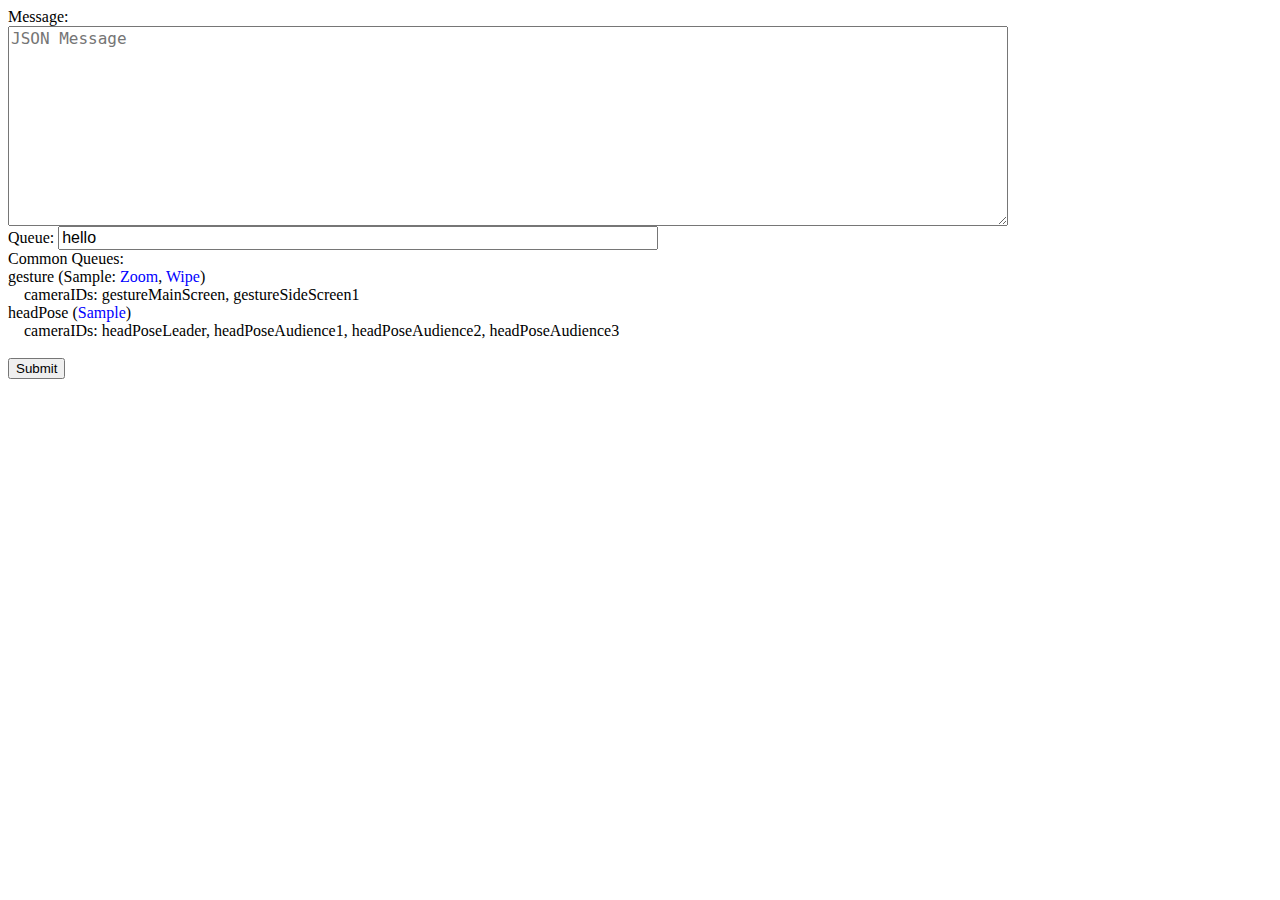
==== templates/index.html @ cf2bc2e8 "first commit" ====
<html>
<head>
    <title>Doppelganger</title>
    <script type="text/javascript" src="https://cdnjs.cloudflare.com/ajax/libs/jquery/3.1.0/jquery.min.js"></script>
    <link rel="stylesheet" href="https://maxcdn.bootstrapcdn.com/font-awesome/4.6.3/css/font-awesome.min.css" />
    <script>
        function submitForm() {
            var message = $("#message").val();
            try {
                message = JSON.stringify(JSON.parse(message));
            }
            catch (err) {
                message = $("#message").val();
            }
            $.ajax({
                type: "POST",
                url: "/post",
                data: {
                    message: message,
                    queue: $("#queue").val()
                },
                success: function(data) {
                    var json = JSON.parse(data);
                    $("#status").html("<i class='fa fa-check fa-1x' aria-hidden='true'></i> Message delivered. Status: " + json['success']);
                    setTimeout(function() {
                        $("#status").html("");
                    }, 3000);
                    if (json['success']) {
                        $("#message").val("");
                    }
                }
            })
            .error(function() {
                alert("You need to restart the doppelganger.py process");
            });
        }

        function addSampleGesture(gesture) {
            var obj = null;
            if (gesture == 'zoom') {
                obj =
                {
                    "timeStamp": "2016-08-26 16.00.00.00",
                    "cameraID": "gestureMainScreen",
                    "personID": 1,
                    "bodyPose": {
                        "X": 1,
                        "Y": 0.5,
                        "Z": 3,
                        "pitch": "20",
                        "yaw": "15",
                        "roll": "8"
                    },
                    "gestureType": "zoom",
                    "parameters": {
                        "direction": "out",
                        "factor": 1.5
                    }
                };
            }
            else {
                obj =
                {
                    "timeStamp": "2016-08-26 16.01.00.00",
                    "cameraID": "gestureMainScreen",
                    "personID": 1,
                    "bodyPose": {
                        "X": 1,
                        "Y": 0.5,
                        "Z": 3,
                        "pitch": "20",
                        "yaw": "15",
                        "roll": "8"
                    },
                    "gestureType": "wipe",
                    "parameters": {
                        "direction": "left",
                        "factor": 1
                    }
                };
            }
            $("#message").val(JSON.stringify(obj, null, 2));
            $("#queue").val("gesture");
        }

        function addSampleHeadPose() {
            var obj =
            {
                "timeStamp": "2015-08-25 13.32.56.23",
                "cameraID": "headPoseLeader",
                "personID": 1,
                "poseLabel": "leftSceen",
                "parameters": {
                    "X": 15.5,
                    "Y": 8.5,
                    "Z": 30,
                    "pitch": 30,
                    "yaw": "25",
                    "roll": "5"
                }
            };

            $("#message").val(JSON.stringify(obj, null, 2));
            $("#queue").val("headPose");
        }
    </script>
    <style>
        a {
            color: blue;
        }
    </style>
</head>
<body>
    <form onsubmit="submitForm(); return false;">
        Message:<br />
        <textarea id="message" name="message" placeholder="JSON Message" style="height: 200px; width: 1000px; font-size:16px"></textarea>
        <br />
        <label for="queue">Queue</label>: <input id="queue" type="text" name="queue" value="hello" style="font-size:16px; width: 600px" />
        <br />
        Common Queues:<br />
        gesture (Sample: <a onclick="addSampleGesture('zoom')">Zoom</a>, <a onclick="addSampleGesture('wipe')">Wipe</a>)<br />
        &emsp;cameraIDs: gestureMainScreen, gestureSideScreen1<br />
        headPose (<a onclick="addSampleHeadPose();">Sample</a>)<br />
        &emsp;cameraIDs: headPoseLeader, headPoseAudience1, headPoseAudience2, headPoseAudience3<br /><br />
        <input type="submit" value="Submit" />
    </form>

    <div id="status"></div>
</body>
</html>
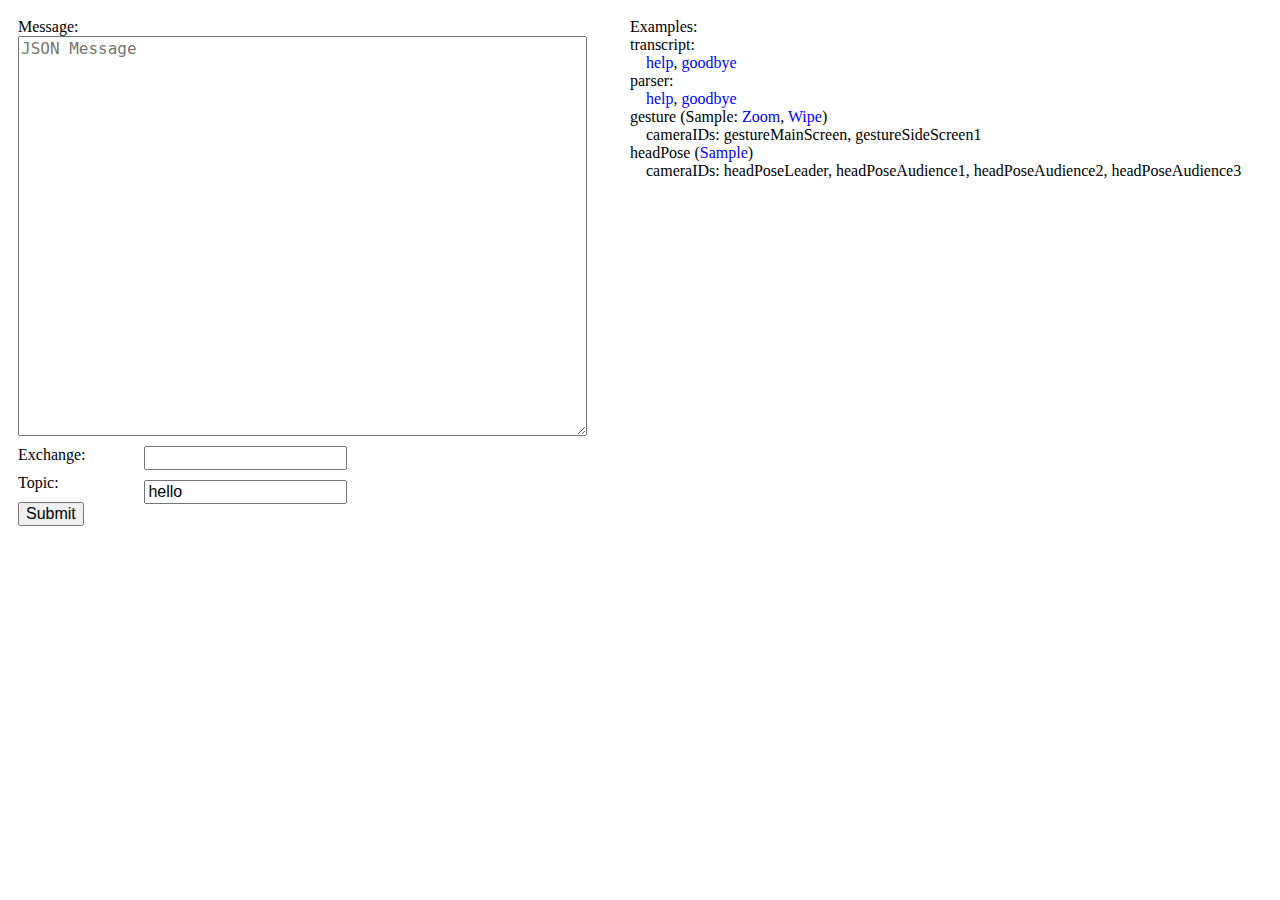
==== commit 9fdbe4d0: "second commit" ====
--- a/templates/index.html
+++ b/templates/index.html
@@ -1,129 +1,41 @@
 <html>
 <head>
     <title>Doppelganger</title>
+    <link rel="icon" type="image/png" href="/static/favicon.ico">
     <script type="text/javascript" src="https://cdnjs.cloudflare.com/ajax/libs/jquery/3.1.0/jquery.min.js"></script>
+    <script type="text/javascript" src="/static/script.js"></script>
     <link rel="stylesheet" href="https://maxcdn.bootstrapcdn.com/font-awesome/4.6.3/css/font-awesome.min.css" />
-    <script>
-        function submitForm() {
-            var message = $("#message").val();
-            try {
-                message = JSON.stringify(JSON.parse(message));
-            }
-            catch (err) {
-                message = $("#message").val();
-            }
-            $.ajax({
-                type: "POST",
-                url: "/post",
-                data: {
-                    message: message,
-                    queue: $("#queue").val()
-                },
-                success: function(data) {
-                    var json = JSON.parse(data);
-                    $("#status").html("<i class='fa fa-check fa-1x' aria-hidden='true'></i> Message delivered. Status: " + json['success']);
-                    setTimeout(function() {
-                        $("#status").html("");
-                    }, 3000);
-                    if (json['success']) {
-                        $("#message").val("");
-                    }
-                }
-            })
-            .error(function() {
-                alert("You need to restart the doppelganger.py process");
-            });
-        }
-
-        function addSampleGesture(gesture) {
-            var obj = null;
-            if (gesture == 'zoom') {
-                obj =
-                {
-                    "timeStamp": "2016-08-26 16.00.00.00",
-                    "cameraID": "gestureMainScreen",
-                    "personID": 1,
-                    "bodyPose": {
-                        "X": 1,
-                        "Y": 0.5,
-                        "Z": 3,
-                        "pitch": "20",
-                        "yaw": "15",
-                        "roll": "8"
-                    },
-                    "gestureType": "zoom",
-                    "parameters": {
-                        "direction": "out",
-                        "factor": 1.5
-                    }
-                };
-            }
-            else {
-                obj =
-                {
-                    "timeStamp": "2016-08-26 16.01.00.00",
-                    "cameraID": "gestureMainScreen",
-                    "personID": 1,
-                    "bodyPose": {
-                        "X": 1,
-                        "Y": 0.5,
-                        "Z": 3,
-                        "pitch": "20",
-                        "yaw": "15",
-                        "roll": "8"
-                    },
-                    "gestureType": "wipe",
-                    "parameters": {
-                        "direction": "left",
-                        "factor": 1
-                    }
-                };
-            }
-            $("#message").val(JSON.stringify(obj, null, 2));
-            $("#queue").val("gesture");
-        }
-
-        function addSampleHeadPose() {
-            var obj =
-            {
-                "timeStamp": "2015-08-25 13.32.56.23",
-                "cameraID": "headPoseLeader",
-                "personID": 1,
-                "poseLabel": "leftSceen",
-                "parameters": {
-                    "X": 15.5,
-                    "Y": 8.5,
-                    "Z": 30,
-                    "pitch": 30,
-                    "yaw": "25",
-                    "roll": "5"
-                }
-            };
-
-            $("#message").val(JSON.stringify(obj, null, 2));
-            $("#queue").val("headPose");
-        }
-    </script>
-    <style>
-        a {
-            color: blue;
-        }
-    </style>
+    <link rel="stylesheet" href="/static/style.css" />
 </head>
 <body>
-    <form onsubmit="submitForm(); return false;">
-        Message:<br />
-        <textarea id="message" name="message" placeholder="JSON Message" style="height: 200px; width: 1000px; font-size:16px"></textarea>
-        <br />
-        <label for="queue">Queue</label>: <input id="queue" type="text" name="queue" value="hello" style="font-size:16px; width: 600px" />
-        <br />
-        Common Queues:<br />
+    <div id="right">
+        Examples:<br />
+        transcript:<br />
+        &emsp;<a onclick="transcriptHelp()">help</a>, <a onclick="transcriptGoodbye()">goodbye</a><br />
+        parser:<br />
+        &emsp;<a onclick="commandHelp()">help</a>, <a onclick="commandGoodbye()">goodbye</a><br />
         gesture (Sample: <a onclick="addSampleGesture('zoom')">Zoom</a>, <a onclick="addSampleGesture('wipe')">Wipe</a>)<br />
         &emsp;cameraIDs: gestureMainScreen, gestureSideScreen1<br />
         headPose (<a onclick="addSampleHeadPose();">Sample</a>)<br />
         &emsp;cameraIDs: headPoseLeader, headPoseAudience1, headPoseAudience2, headPoseAudience3<br /><br />
-        <input type="submit" value="Submit" />
-    </form>
+    </div>
+    <div id="left">
+        <form onsubmit="submitForm(); return false;">
+            <div>
+                Message:<br />
+                <textarea id="message" name="message" placeholder="JSON Message"></textarea>
+            </div>
+            <div>
+                <div class="input"><input id="exchange" type="text" name="exchange" /></div>
+                <div class="title"><label for="exchange">Exchange</label>:</div>
+            </div>
+            <div>
+                <div class="input"><input id="topic" type="text" name="topic" value="hello" /></div>
+                <div class="title"><label for="topic">Topic</label>:</div>
+            </div>
+            <input type="submit" value="Submit" />
+        </form>
+    </div>
 
     <div id="status"></div>
 </body>
--- a/static/style.css
+++ b/static/style.css
@@ -0,0 +1,45 @@
+input,
+textarea,
+body {
+    font-size: 16px;
+}
+
+a {
+    color: blue;
+}
+#right,
+#left {
+    padding: 10px;
+}
+
+#right {
+    float: right;
+    width: 50%;
+}
+
+#left {
+    width: 50%;
+}
+
+#left div {
+    margin-bottom: 10px;
+    width: 100%;
+}
+
+textarea {
+    width: 90%;
+    height: 400px;
+}
+
+input[type=text] {
+    width: 40%;
+}
+
+#left .title {
+    width: 20%;
+}
+
+#left .input {
+    float:right;
+    width: 80%;
+}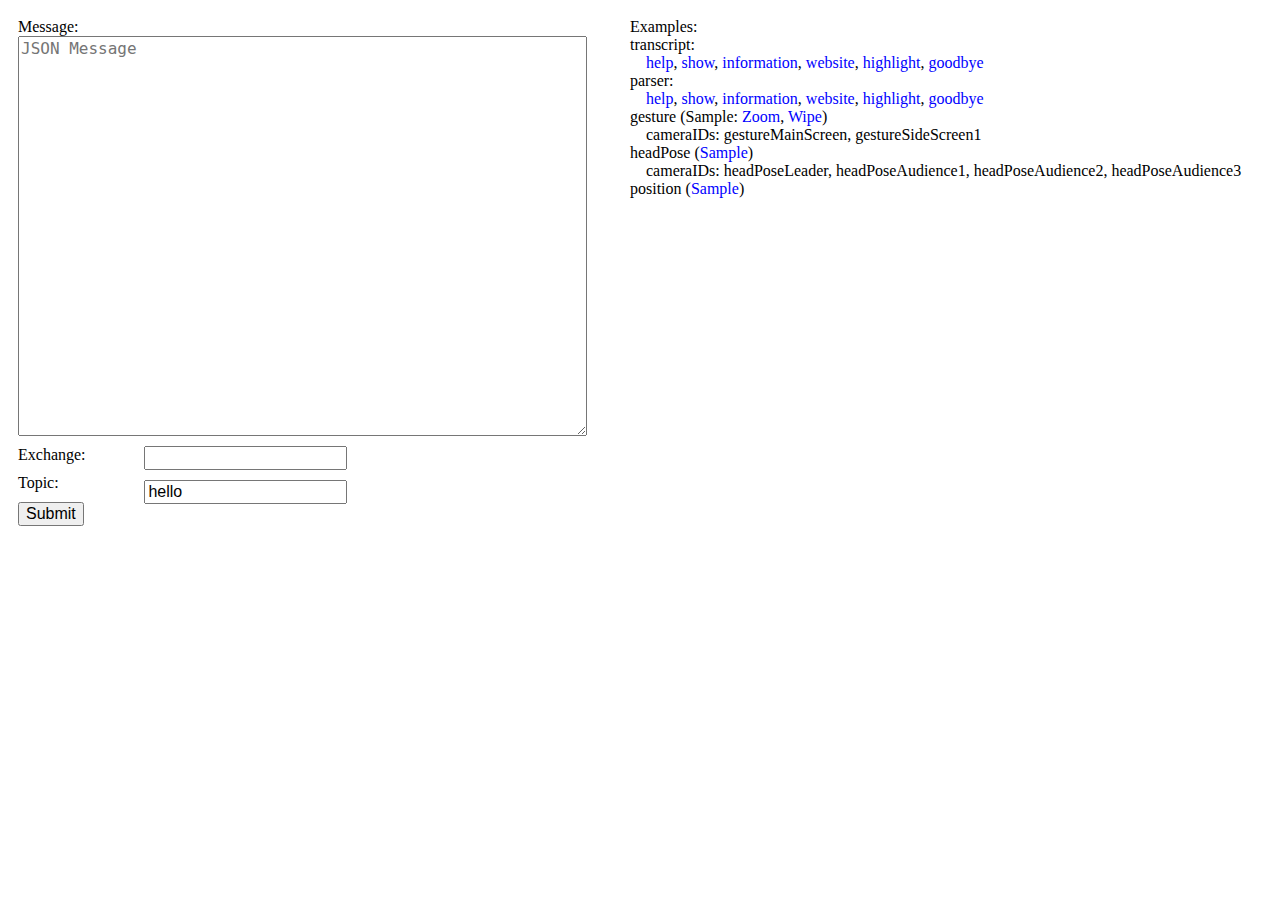
==== commit 9f5bb81f: "fix working with exchanges and add more samples" ====
--- a/templates/index.html
+++ b/templates/index.html
@@ -11,13 +11,25 @@
     <div id="right">
         Examples:<br />
         transcript:<br />
-        &emsp;<a onclick="transcriptHelp()">help</a>, <a onclick="transcriptGoodbye()">goodbye</a><br />
+        &emsp;<a onclick="transcriptHelp()">help</a>,
+        <a onclick="transcriptShowCompanies()">show</a>,
+        <a onclick="transcriptInformationCompany()">information</a>,
+        <a onclick="transcriptWebsiteCompany()">website</a>,
+        <a onclick="transcriptHighlightCompany()">highlight</a>,
+        <a onclick="transcriptGoodbye()">goodbye</a><br />
         parser:<br />
-        &emsp;<a onclick="commandHelp()">help</a>, <a onclick="commandGoodbye()">goodbye</a><br />
+        &emsp;<a onclick="commandHelp()">help</a>,
+        <a onclick="commandShowCompanies()">show</a>,
+        <a onclick="commandInformationCompany()">information</a>,
+        <a onclick="commandWebsiteCompany()">website</a>,
+        <a onclick="commandHighlightCompany()">highlight</a>,
+        <a onclick="commandGoodbye()">goodbye</a><br />
         gesture (Sample: <a onclick="addSampleGesture('zoom')">Zoom</a>, <a onclick="addSampleGesture('wipe')">Wipe</a>)<br />
         &emsp;cameraIDs: gestureMainScreen, gestureSideScreen1<br />
         headPose (<a onclick="addSampleHeadPose();">Sample</a>)<br />
-        &emsp;cameraIDs: headPoseLeader, headPoseAudience1, headPoseAudience2, headPoseAudience3<br /><br />
+        &emsp;cameraIDs: headPoseLeader, headPoseAudience1, headPoseAudience2, headPoseAudience3<br />
+        position (<a onclick="samplePositionTracker()">Sample</a>)<br />
+
     </div>
     <div id="left">
         <form onsubmit="submitForm(); return false;">
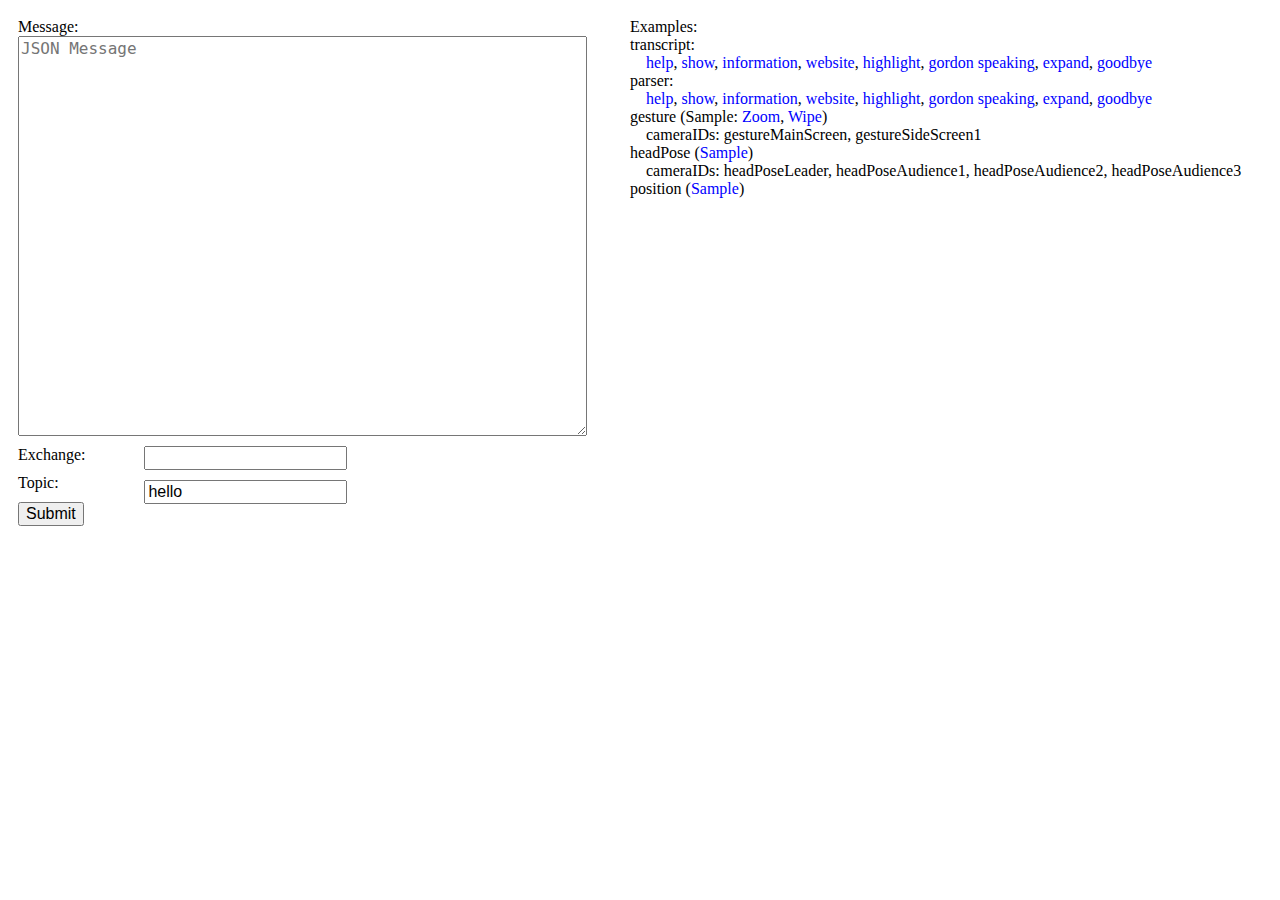
==== commit 2f28ad6e: "add more samples" ====
--- a/templates/index.html
+++ b/templates/index.html
@@ -16,6 +16,8 @@
         <a onclick="transcriptInformationCompany()">information</a>,
         <a onclick="transcriptWebsiteCompany()">website</a>,
         <a onclick="transcriptHighlightCompany()">highlight</a>,
+        <a onclick="transcriptSpeaking()">gordon speaking</a>,
+        <a onclick="transcriptExpand()">expand</a>,
         <a onclick="transcriptGoodbye()">goodbye</a><br />
         parser:<br />
         &emsp;<a onclick="commandHelp()">help</a>,
@@ -23,6 +25,8 @@
         <a onclick="commandInformationCompany()">information</a>,
         <a onclick="commandWebsiteCompany()">website</a>,
         <a onclick="commandHighlightCompany()">highlight</a>,
+        <a onclick="commandSpeaking()">gordon speaking</a>,
+        <a onclick="commandExpand()">expand</a>,
         <a onclick="commandGoodbye()">goodbye</a><br />
         gesture (Sample: <a onclick="addSampleGesture('zoom')">Zoom</a>, <a onclick="addSampleGesture('wipe')">Wipe</a>)<br />
         &emsp;cameraIDs: gestureMainScreen, gestureSideScreen1<br />
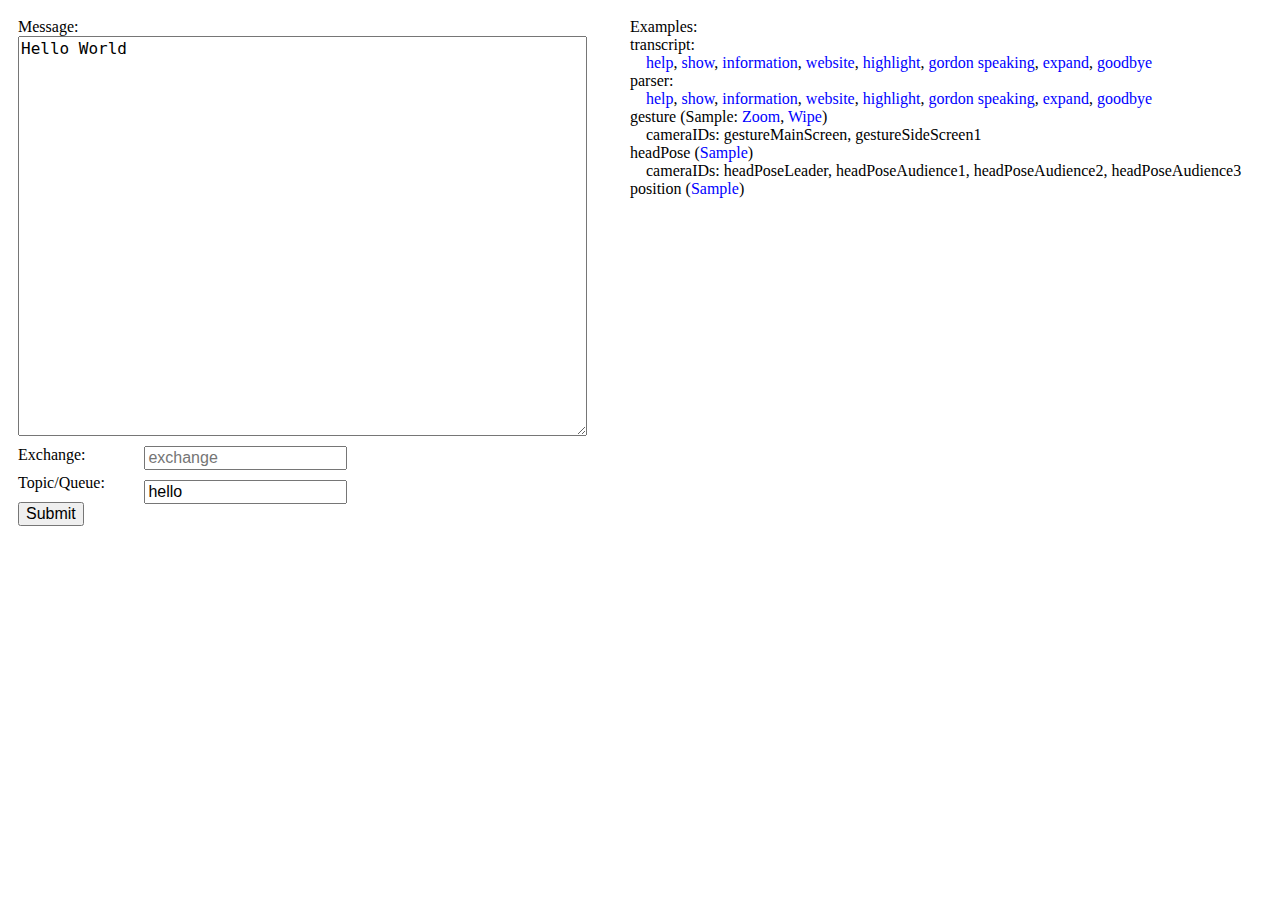
==== commit cfb06d7e: "update" ====
--- a/templates/index.html
+++ b/templates/index.html
@@ -39,15 +39,15 @@
         <form onsubmit="submitForm(); return false;">
             <div>
                 Message:<br />
-                <textarea id="message" name="message" placeholder="JSON Message"></textarea>
+                <textarea id="message" name="message" placeholder="JSON Message">Hello World</textarea>
             </div>
             <div>
-                <div class="input"><input id="exchange" type="text" name="exchange" /></div>
+                <div class="input"><input id="exchange" type="text" name="exchange" placeholder="exchange" /></div>
                 <div class="title"><label for="exchange">Exchange</label>:</div>
             </div>
             <div>
-                <div class="input"><input id="topic" type="text" name="topic" value="hello" /></div>
-                <div class="title"><label for="topic">Topic</label>:</div>
+                <div class="input"><input id="topic" type="text" name="topic" placeholder="topic/queue" value="hello" /></div>
+                <div class="title"><label for="topic">Topic/Queue</label>:</div>
             </div>
             <input type="submit" value="Submit" />
         </form>
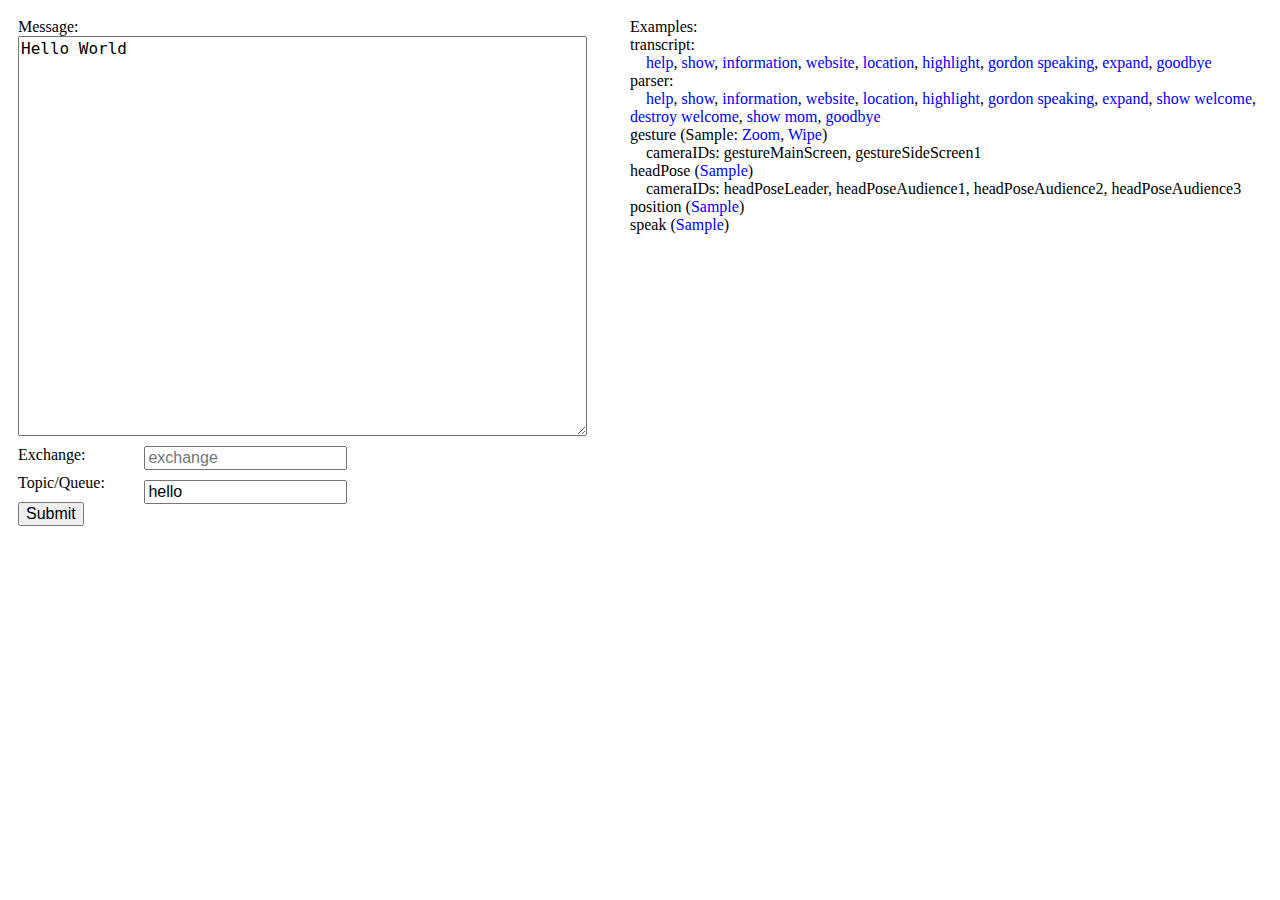
==== commit 210c5cdc: "update" ====
--- a/templates/index.html
+++ b/templates/index.html
@@ -15,6 +15,7 @@
         <a onclick="transcriptShowCompanies()">show</a>,
         <a onclick="transcriptInformationCompany()">information</a>,
         <a onclick="transcriptWebsiteCompany()">website</a>,
+        <a onclick="transcriptLocationCompany()">location</a>,
         <a onclick="transcriptHighlightCompany()">highlight</a>,
         <a onclick="transcriptSpeaking()">gordon speaking</a>,
         <a onclick="transcriptExpand()">expand</a>,
@@ -24,16 +25,20 @@
         <a onclick="commandShowCompanies()">show</a>,
         <a onclick="commandInformationCompany()">information</a>,
         <a onclick="commandWebsiteCompany()">website</a>,
+        <a onclick="commandLocationCompany()">location</a>,
         <a onclick="commandHighlightCompany()">highlight</a>,
         <a onclick="commandSpeaking()">gordon speaking</a>,
         <a onclick="commandExpand()">expand</a>,
+        <a onclick="commandShowWelcome()">show welcome</a>,
+        <a onclick="commandDestroyWelcome()">destroy welcome</a>,
+        <a onclick="commandMom()">show mom</a>,
         <a onclick="commandGoodbye()">goodbye</a><br />
         gesture (Sample: <a onclick="addSampleGesture('zoom')">Zoom</a>, <a onclick="addSampleGesture('wipe')">Wipe</a>)<br />
         &emsp;cameraIDs: gestureMainScreen, gestureSideScreen1<br />
         headPose (<a onclick="addSampleHeadPose();">Sample</a>)<br />
         &emsp;cameraIDs: headPoseLeader, headPoseAudience1, headPoseAudience2, headPoseAudience3<br />
         position (<a onclick="samplePositionTracker()">Sample</a>)<br />
-
+        speak (<a onclick="sampleSpeak()">Sample</a>)<br />
     </div>
     <div id="left">
         <form onsubmit="submitForm(); return false;">
@@ -55,4 +60,4 @@
 
     <div id="status"></div>
 </body>
-</html>+</html>
--- a/static/style.css
+++ b/static/style.css
@@ -26,12 +26,12 @@
     width: 100%;
 }
 
-textarea {
+#left textarea {
     width: 90%;
     height: 400px;
 }
 
-input[type=text] {
+#left input[type=text] {
     width: 40%;
 }
 
@@ -42,4 +42,8 @@
 #left .input {
     float:right;
     width: 80%;
-}+}
+
+input[type=text] {
+    width: 80%;
+}
